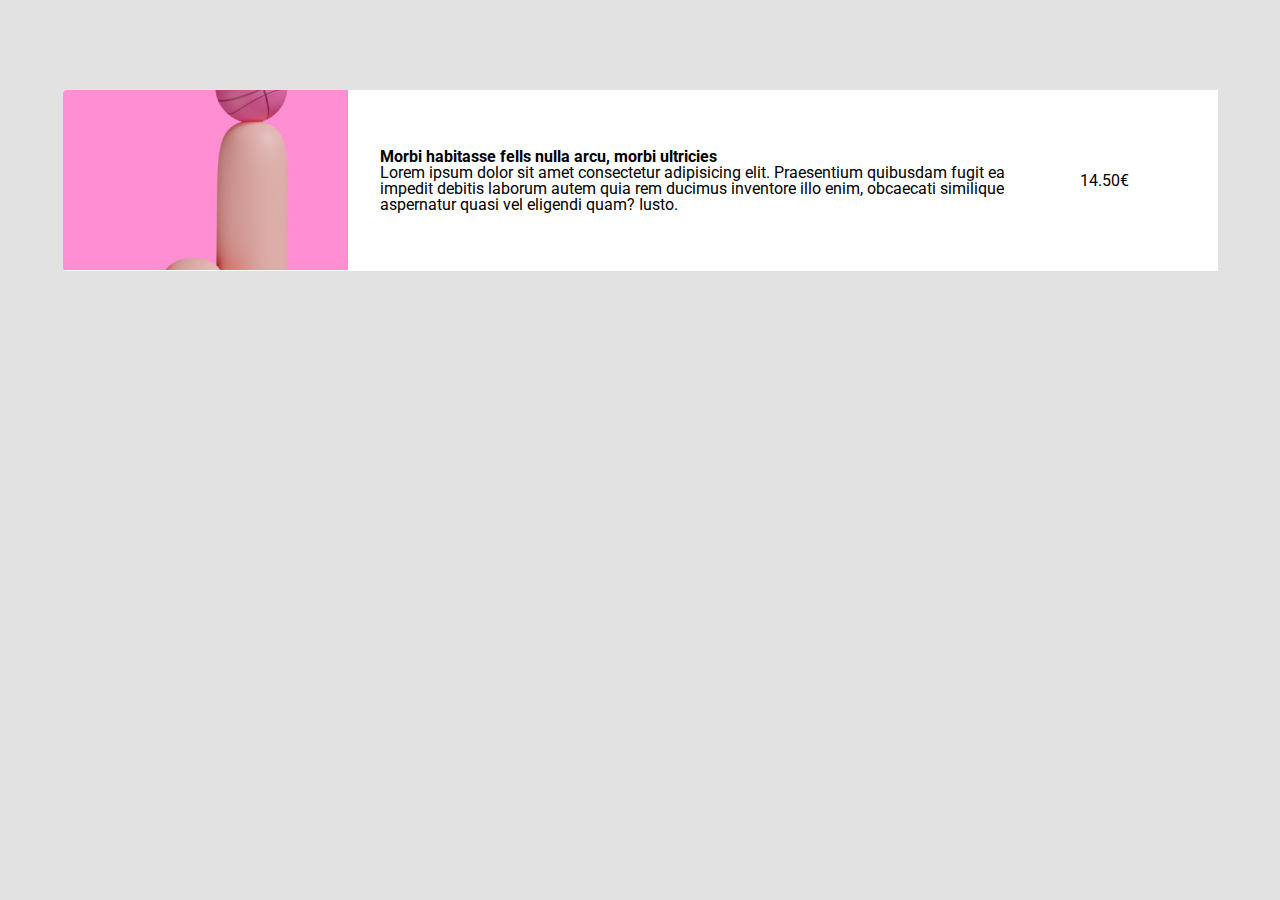
==== index.html @ f0273eb6 "Shtimi i fajllave" ====
<!DOCTYPE html>
<html>
    <head>
        <meta name="viewport" content="width=device-width, initial-scale=1.0"/>
        <meta http-equiv="X-UA-Compatible" content="IE=edge"/>
        <meta charset="UTF-8"/>

        <link rel="stylesheet" href="./styles/reset.css">
        <link rel="preconnect" href="https://fonts.googleapis.com">
        <link rel="preconnect" href="https://fonts.gstatic.com" crossorigin>
        <link href="https://fonts.googleapis.com/css2?family=Roboto:wght@400;500&display=swap" rel="stylesheet">
        <link rel="stylesheet" href="./styles/index.css">
    </head>

    <body>


        <div class="wrapper">
            <section class="products-section">
                <div class="products-section-item">
                    <div class="products-section-item__thumb">
                        <img src="./assets/images/Cover image.jpg"
                        class="products-section-item-thumb__img"/>
                    </div>
                    <div class="products-section-item__content">
                        <div class="products-section-item__headings">
                            <h3 class="products-section-item__title">
                                 Morbi habitasse fells nulla arcu, morbi ultricies
                            </h3>

                            <p class="products-section-item__description">
                                 Lorem ipsum dolor sit amet consectetur adipisicing elit. 
                                 Praesentium quibusdam fugit ea impedit debitis laborum autem quia rem ducimus inventore illo enim,
                                 obcaecati similique aspernatur quasi vel eligendi quam? Iusto.
                            </p>
                        </div>

                        <span class="products-section-item__price">14.50&euro;</span>
                    </div>
                </div>
            </section>
        </div>


        <script src="./js/index.js"></script>
    </body>

</html>
---- styles/index.css ----
*{
    font-family: "Roboto", sans-serif;
}

body{
    padding: 90px 0;
    background: #E2E2E2;
}

.wrapper{
    width: 100%;
    margin: 0 auto;
    max-width: 1155px;
}

.products-section-item{
    width: 100%;
    background: white;
    overflow: hidden;
    display: flex;
    border-top-left-radius: 4px;
    border-bottom-left-radius: 4px;
}

.products-section-item__thumb{
    width: 285px;
    height: 100%;
    display: flex;
}
.products-section-item__thumb img{
    width: 100%;
    height: 100%;
    object-fit: cover;
}
 .products-section-item__content{
    flex: 1 1;
    display: flex;
    align-items: center;
    padding: 32px;
 }

 .products-section-item__price{
    width: 20%;
    text-align: center;
 }

 .products-section-item__headings{
    flex: 1 1;
 }
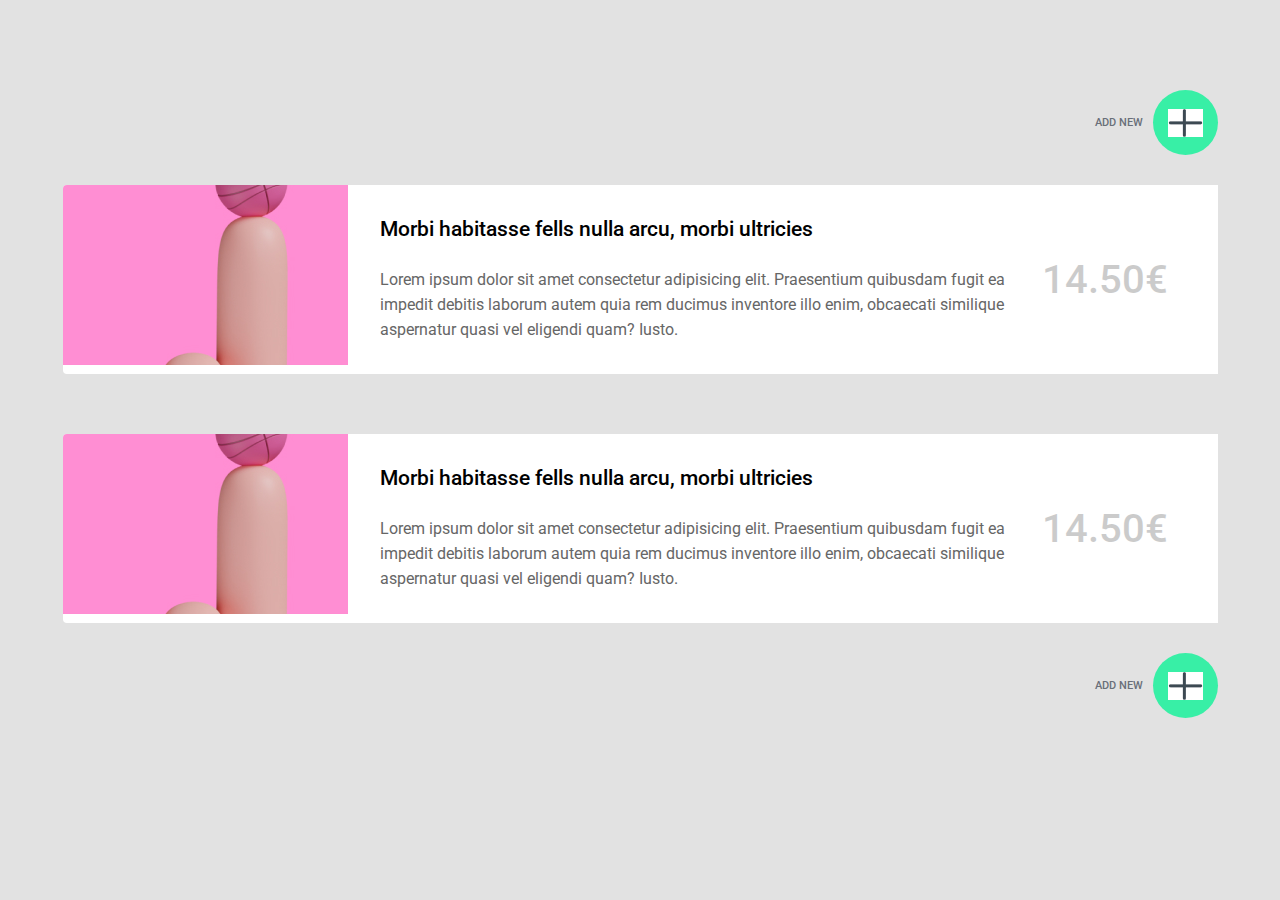
==== commit b4907dcc: "Javascript" ====
--- a/index.html
+++ b/index.html
@@ -16,6 +16,12 @@
 
 
         <div class="wrapper">
+            <div class="add_button">
+                <span>Add New</span>
+                <div class="add_button__circle">
+                    <img src="./assets/images/Union.jpg" alt="Add New Icon"/>
+                </div>
+            </div>
             <section class="products-section">
                 <div class="products-section-item">
                     <div class="products-section-item__thumb">
@@ -39,8 +45,53 @@
                     </div>
                 </div>
             </section>
+
+            <section class="products-section">
+                <div class="products-section-item">
+                    <div class="products-section-item__thumb">
+                        <img src="./assets/images/Cover image1.jpg"
+                        class="products-section-item-thumb__img"/>
+                    </div>
+                    <div class="products-section-item__content">
+                        <div class="products-section-item__headings">
+                            <h3 class="products-section-item__title">
+                                 Morbi habitasse fells nulla arcu, morbi ultricies
+                            </h3>
+
+                            <p class="products-section-item__description">
+                                 Lorem ipsum dolor sit amet consectetur adipisicing elit. 
+                                 Praesentium quibusdam fugit ea impedit debitis laborum autem quia rem ducimus inventore illo enim,
+                                 obcaecati similique aspernatur quasi vel eligendi quam? Iusto.
+                            </p>
+                        </div>
+
+                        <span class="products-section-item__price">14.50&euro;</span>
+                    </div>
+                </div>
+            </section>
+            <div class="add_button">
+                <span>Add New</span>
+                <div class="add_button__circle">
+                    <img src="./assets/images/Union.jpg" alt="Add New Icon"/>
+                </div>
+            </div>
         </div>
 
+        <aside class="add_modal" id="add-modal">
+            <div class="add_modal__wrapper">
+                <span id="close-modal" class="add_modal__close">
+                    <img src="./assets/images/Group 4.jpg"/>
+                </span>
+                <form class="add_modal__form" id="add-form">
+                    <h5>Add New</h5>
+
+                    <input type="text" name="title" placeholder="Title"/>
+                    <input type="text" name="price" placeholder="Price"/>
+                    <textarea id="description" name="description" placeholder="Description"></textarea>
+                    <button type="submit">Add</button>
+                </form>
+            </div>
+        </aside>
 
         <script src="./js/index.js"></script>
     </body>
--- a/styles/index.css
+++ b/styles/index.css
@@ -1,5 +1,6 @@
 *{
     font-family: "Roboto", sans-serif;
+    box-sizing: border-box;
 }
 
 body{
@@ -9,8 +10,42 @@
 
 .wrapper{
     width: 100%;
+    display: flex;
     margin: 0 auto;
     max-width: 1155px;
+    flex-direction: column;
+}
+
+.add_button{
+    display: flex;
+    cursor: pointer;
+    align-items: center;
+    align-self: flex-end;
+}
+
+.add_button span{
+    font-size: 11px;
+    color: #696f79;
+    font-weight: 500;
+    text-transform: uppercase;
+}
+
+.add_button__circle{
+    width: 65px;
+    height: 65px;
+    display: flex;
+    margin-left: 10px;
+    border-radius: 100%;
+    align-items: center;
+    background: #38efa6;
+    justify-content: center;
+}
+
+.products-section{
+    row-gap: 30px;
+    display: flex;
+    margin: 30px 0;
+    flex-direction: column;
 }
 
 .products-section-item{
@@ -41,9 +76,101 @@
 
  .products-section-item__price{
     width: 20%;
+    opacity: 0.2;
+    font-size: 40px;
+    font-weight: 500;
+    line-height: 47px;
     text-align: center;
  }
 
  .products-section-item__headings{
     flex: 1 1;
+ }
+
+ .products-section-item__title {
+    font-size: 21px;
+    font-weight: 500;
+    color: #000000;
+    line-height: 25px;
+    margin-bottom: 25px;
+ }
+
+ .products-section-item__description {
+    font-size: 16px;
+    font-weight: 400;
+    color: #666666;
+    line-height: 1.563em;
+ }
+
+ .add_modal{
+    top: 0;
+    right: -100%;
+    width: 550px;
+    position: fixed;
+    transition: all 0.3s cubic-bezier(1,0,0,1);
+ }
+
+ .add_modal--shown{
+    right: 0;
+ }
+
+ .add_modal__wrapper{
+    width: 100%;
+    padding: 70px;
+    height: 100vh;
+    position: relative;
+    background: #3c4953;
+ }
+
+ .add_modal__close{
+    top: 70px;
+    left: 30px;
+    color: white;
+    cursor: pointer;
+    position: absolute;
+ }
+
+ .add_modal__form{
+    width: 100%;
+    display: flex;
+    row-gap: 30px;
+    position: relative;
+    align-items: center;
+    flex-direction: column;
+ }
+
+ .add_modal__form h5 {
+    font-size: 21px;
+    color: #ffffff;
+    font-weight: 500;
+    line-height: 25px;
+ }
+
+ .add_modal__form input{
+    width: 100%;
+    padding: 23px 25px;
+    border-radius: 6px;
+    background: #ffffff;
+    border: 1px solid #8692a6;
+ }
+
+ .add_modal__form textarea{
+    width: 100%;
+    resize: none;
+    padding: 23px 25px;
+    border-radius: 6px;
+    background: #ffffff;
+    border: 1px solid #8692a6;
+ }
+
+ .add_modal__formbutton[type="submit"]{
+    width: 100%;
+    border: none;
+    cursor: pointer;
+    font-size: 16px;
+    color: #3c4953;
+    line-height: 19px;
+    padding: 23px 25px;
+    border-radius: 6px;
+    background: #30efa6;
  }